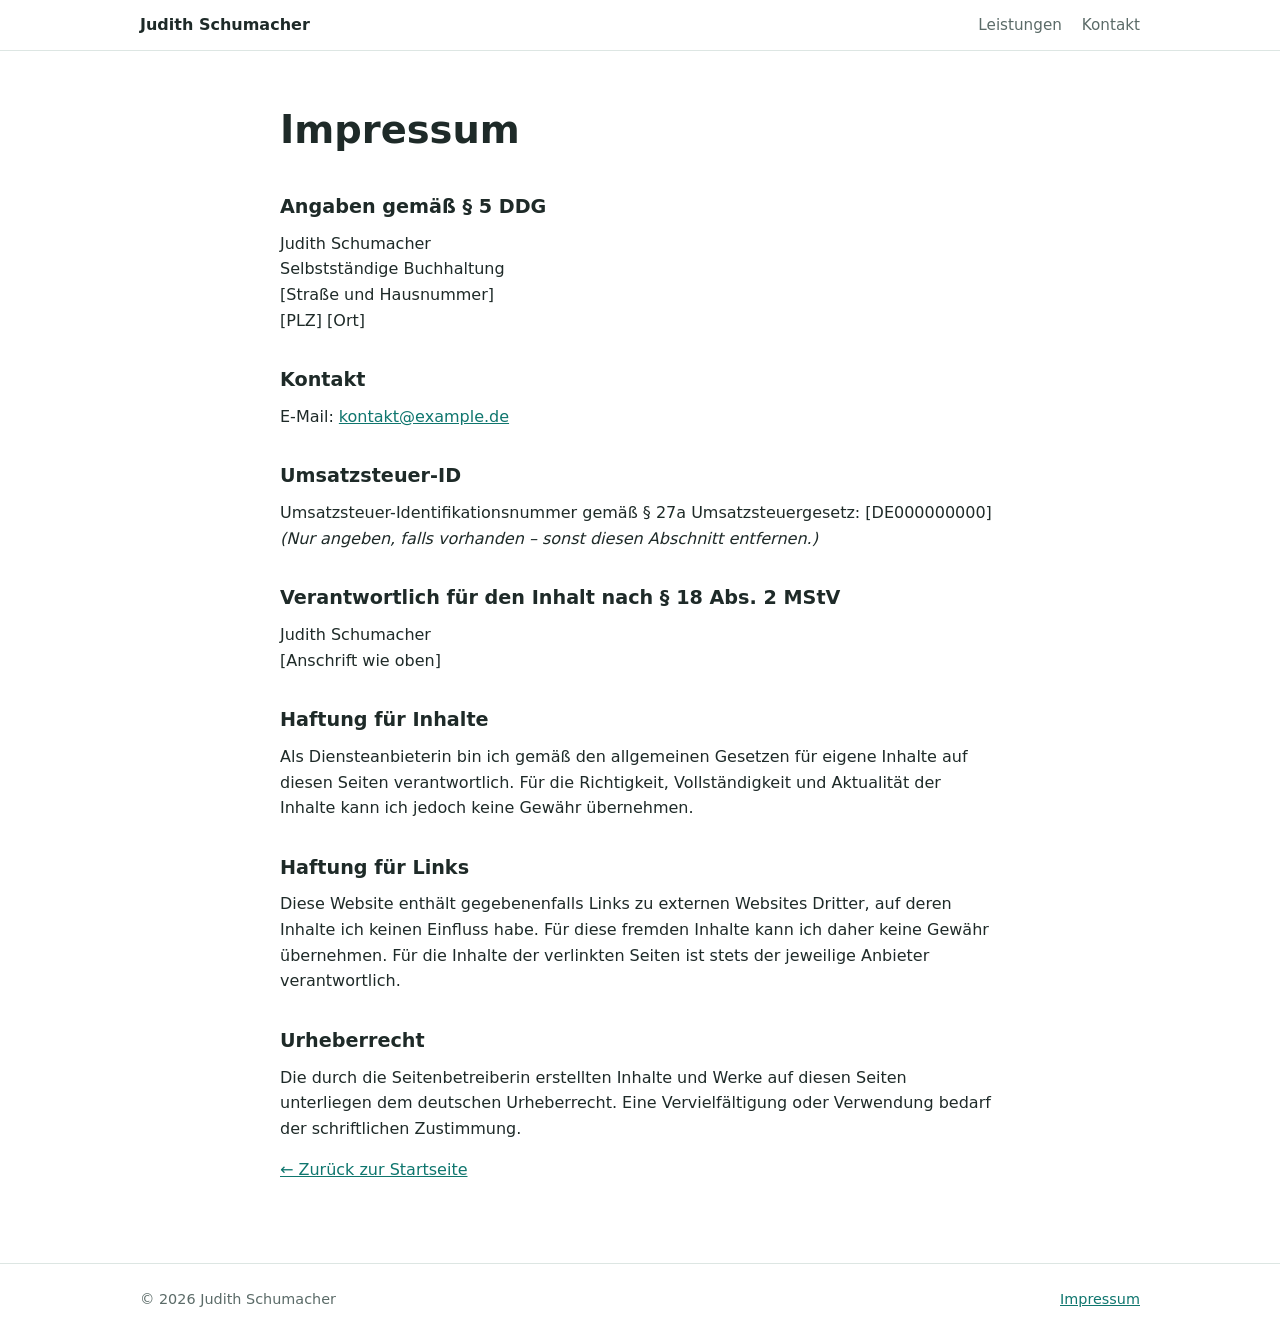
==== impressum.html @ 083d1010 "v0.1 Installation Website Judith" ====
<!DOCTYPE html>
<html lang="de">
<head>
  <meta charset="UTF-8">
  <meta name="viewport" content="width=device-width, initial-scale=1">
  <title>Impressum – Judith Schumacher</title>
  <meta name="robots" content="noindex">
  <link rel="stylesheet" href="style.css">
</head>
<body>

  <header class="site-header">
    <div class="container">
      <a class="brand" href="index.html">Judith Schumacher</a>
      <nav class="nav" aria-label="Hauptnavigation">
        <a href="index.html#leistungen">Leistungen</a>
        <a href="index.html#kontakt">Kontakt</a>
      </nav>
    </div>
  </header>

  <main class="container legal">
    <h1>Impressum</h1>

    <h2>Angaben gemäß § 5 DDG</h2>
    <p>
      Judith Schumacher<br>
      Selbstständige Buchhaltung<br>
      [Straße und Hausnummer]<br>
      [PLZ] [Ort]
    </p>

    <h2>Kontakt</h2>
    <p>
      E-Mail: <a href="mailto:kontakt@example.de">kontakt@example.de</a>
    </p>

    <h2>Umsatzsteuer-ID</h2>
    <p>
      Umsatzsteuer-Identifikationsnummer gemäß § 27a Umsatzsteuergesetz: [DE000000000]<br>
      <em>(Nur angeben, falls vorhanden – sonst diesen Abschnitt entfernen.)</em>
    </p>

    <h2>Verantwortlich für den Inhalt nach § 18 Abs. 2 MStV</h2>
    <p>
      Judith Schumacher<br>
      [Anschrift wie oben]
    </p>

    <h2>Haftung für Inhalte</h2>
    <p>
      Als Diensteanbieterin bin ich gemäß den allgemeinen Gesetzen für eigene Inhalte auf diesen Seiten
      verantwortlich. Für die Richtigkeit, Vollständigkeit und Aktualität der Inhalte kann ich jedoch
      keine Gewähr übernehmen.
    </p>

    <h2>Haftung für Links</h2>
    <p>
      Diese Website enthält gegebenenfalls Links zu externen Websites Dritter, auf deren Inhalte ich
      keinen Einfluss habe. Für diese fremden Inhalte kann ich daher keine Gewähr übernehmen. Für die
      Inhalte der verlinkten Seiten ist stets der jeweilige Anbieter verantwortlich.
    </p>

    <h2>Urheberrecht</h2>
    <p>
      Die durch die Seitenbetreiberin erstellten Inhalte und Werke auf diesen Seiten unterliegen dem
      deutschen Urheberrecht. Eine Vervielfältigung oder Verwendung bedarf der schriftlichen Zustimmung.
    </p>

    <p><a href="index.html">← Zurück zur Startseite</a></p>
  </main>

  <footer class="site-footer">
    <div class="container">
      <span>© <span id="year">2026</span> Judith Schumacher</span>
      <a href="impressum.html">Impressum</a>
    </div>
  </footer>

  <script>document.getElementById("year").textContent = new Date().getFullYear();</script>
</body>
</html>
---- style.css ----
:root {
  --bg: #ffffff;
  --bg-soft: #f4f7f6;
  --text: #1e2a28;
  --muted: #5b6b68;
  --accent: #0f766e;
  --accent-dark: #0b5953;
  --border: #dde6e3;
  --radius: 14px;
}

*, *::before, *::after { box-sizing: border-box; }

html { scroll-behavior: smooth; }

body {
  margin: 0;
  font-family: system-ui, -apple-system, "Segoe UI", Roboto, sans-serif;
  color: var(--text);
  background: var(--bg);
  line-height: 1.6;
}

a { color: var(--accent); }
a:hover { color: var(--accent-dark); }

.container {
  width: 100%;
  max-width: 1040px;
  margin: 0 auto;
  padding: 0 1.25rem;
}

/* Header */
.site-header {
  position: sticky;
  top: 0;
  z-index: 10;
  background: rgba(255, 255, 255, 0.92);
  backdrop-filter: blur(8px);
  border-bottom: 1px solid var(--border);
}
.site-header .container {
  display: flex;
  flex-wrap: wrap;
  align-items: center;
  justify-content: space-between;
  gap: 0.25rem 1rem;
  padding-top: 0.75rem;
  padding-bottom: 0.75rem;
}
.brand {
  font-weight: 700;
  color: var(--text);
  text-decoration: none;
}
.nav { display: flex; gap: 1.25rem; }
.nav a {
  color: var(--muted);
  text-decoration: none;
  font-size: 0.95rem;
}
.nav a:hover { color: var(--accent); }

/* Buttons */
.btn {
  display: inline-block;
  padding: 0.8rem 1.5rem;
  border-radius: 999px;
  background: var(--accent);
  color: #fff;
  font-weight: 600;
  text-decoration: none;
  transition: background 0.2s;
}
.btn:hover { background: var(--accent-dark); color: #fff; }
.btn.secondary {
  background: transparent;
  color: var(--accent);
  border: 2px solid var(--accent);
}
.btn.secondary:hover { background: var(--accent); color: #fff; }

/* Hero */
.hero {
  background: linear-gradient(160deg, var(--bg-soft), #e3f1ee);
  padding: 4rem 0 4.5rem;
}
.eyebrow {
  color: var(--accent);
  font-weight: 600;
  letter-spacing: 0.06em;
  text-transform: uppercase;
  font-size: 0.85rem;
  margin: 0 0 0.75rem;
}
.hero h1 {
  font-size: clamp(2rem, 6vw, 3.25rem);
  line-height: 1.15;
  margin: 0 0 1rem;
  max-width: 18ch;
}
.hero p.lead {
  font-size: 1.15rem;
  color: var(--muted);
  max-width: 52ch;
  margin: 0 0 2rem;
}
.hero .actions { display: flex; flex-wrap: wrap; gap: 0.75rem; }

/* Sections */
section { padding: 4rem 0; }
section.soft { background: var(--bg-soft); }
h2 {
  font-size: clamp(1.5rem, 4vw, 2.1rem);
  margin: 0 0 0.5rem;
}
.section-intro { color: var(--muted); margin: 0 0 2rem; max-width: 56ch; }

/* Leistungen */
.cards {
  display: grid;
  gap: 1.25rem;
  grid-template-columns: 1fr;
}
.card {
  background: var(--bg);
  border: 1px solid var(--border);
  border-radius: var(--radius);
  padding: 1.5rem;
}
.card h3 { margin: 0 0 0.5rem; font-size: 1.15rem; }
.card p { margin: 0; color: var(--muted); }
.icon {
  width: 2.5rem;
  height: 2.5rem;
  display: grid;
  place-items: center;
  border-radius: 10px;
  background: #e3f1ee;
  font-size: 1.25rem;
  margin-bottom: 1rem;
}

/* Kontakt */
.contact-box {
  display: grid;
  gap: 1.5rem;
  background: var(--bg);
  border: 1px solid var(--border);
  border-radius: var(--radius);
  padding: 1.75rem;
}
.contact-list { list-style: none; margin: 0; padding: 0; display: grid; gap: 0.75rem; }
.contact-list strong { display: block; font-size: 0.85rem; color: var(--muted); font-weight: 600; }

/* Footer */
.site-footer {
  border-top: 1px solid var(--border);
  padding: 1.5rem 0;
  font-size: 0.9rem;
  color: var(--muted);
}
.site-footer .container {
  display: flex;
  flex-wrap: wrap;
  justify-content: space-between;
  gap: 0.5rem 1rem;
}

/* Rechtstext (Impressum) */
.legal { padding: 3rem 0 4rem; max-width: 720px; }
.legal h1 { font-size: clamp(1.8rem, 5vw, 2.4rem); margin: 0 0 1.5rem; }
.legal h2 { font-size: 1.2rem; margin: 2rem 0 0.5rem; }
.legal p { margin: 0 0 1rem; }

/* Tablet & Desktop */
@media (min-width: 700px) {
  .cards { grid-template-columns: repeat(2, 1fr); }
  .contact-box { grid-template-columns: 1fr 1fr; padding: 2.25rem; }
  .hero { padding: 6rem 0 6.5rem; }
}
@media (min-width: 960px) {
  .cards { grid-template-columns: repeat(3, 1fr); }
}
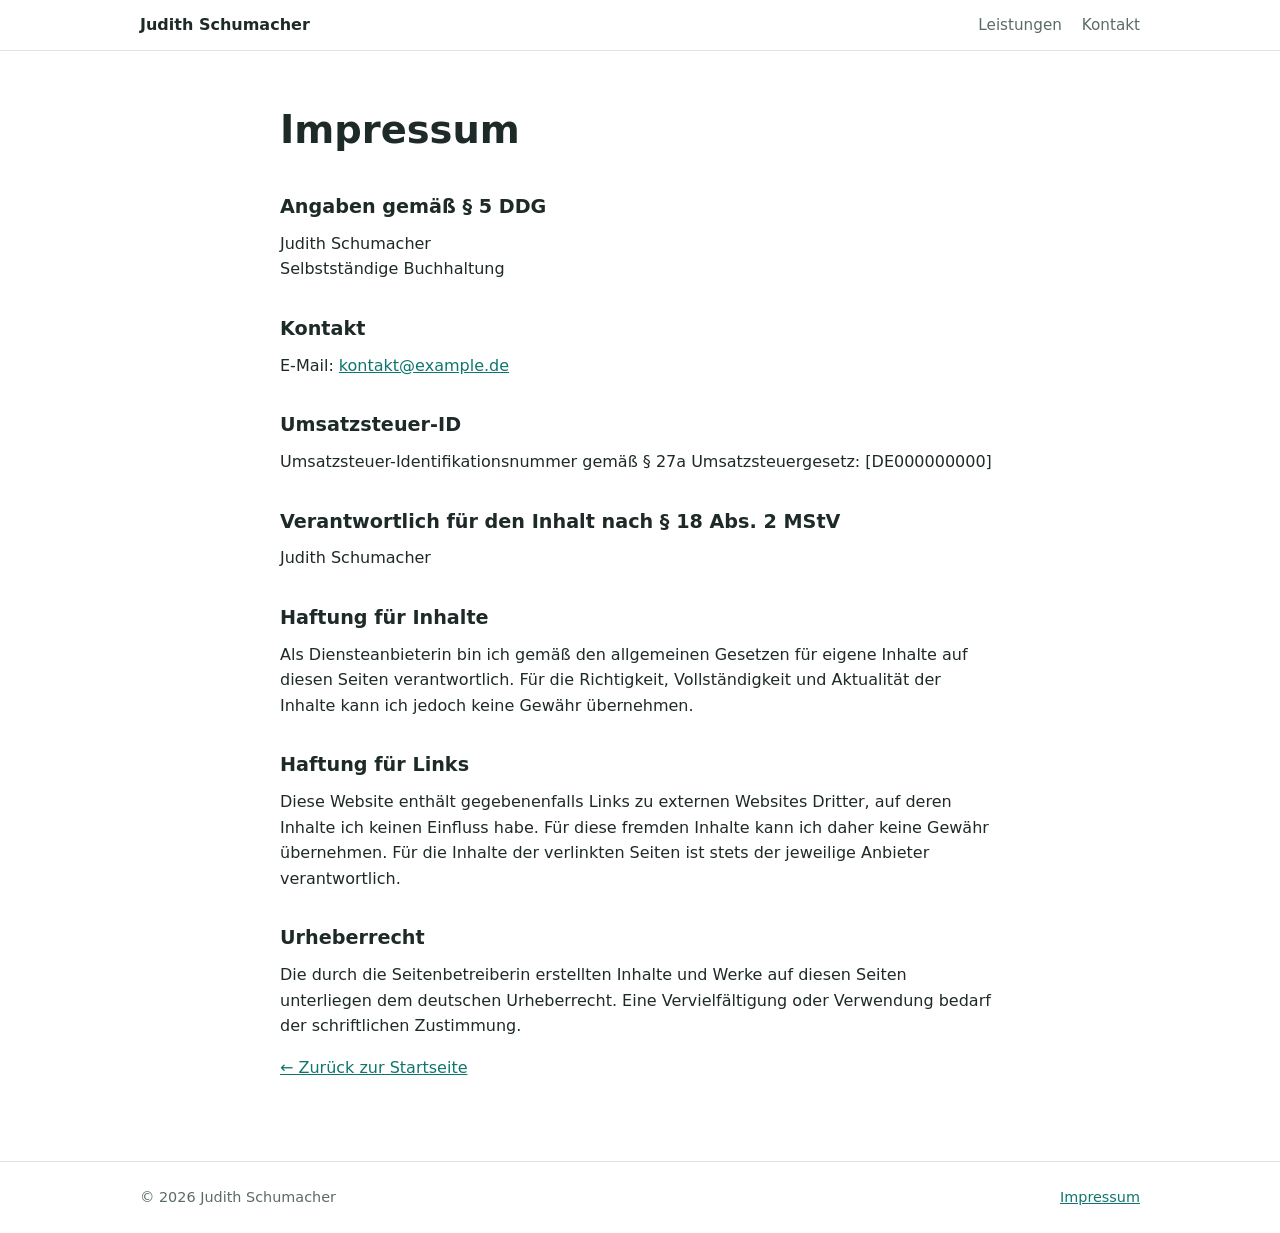
==== commit dbd317d2: "Update impressum.html" ====
--- a/impressum.html
+++ b/impressum.html
@@ -26,8 +26,6 @@
     <p>
       Judith Schumacher<br>
       Selbstständige Buchhaltung<br>
-      [Straße und Hausnummer]<br>
-      [PLZ] [Ort]
     </p>
 
     <h2>Kontakt</h2>
@@ -38,13 +36,11 @@
     <h2>Umsatzsteuer-ID</h2>
     <p>
       Umsatzsteuer-Identifikationsnummer gemäß § 27a Umsatzsteuergesetz: [DE000000000]<br>
-      <em>(Nur angeben, falls vorhanden – sonst diesen Abschnitt entfernen.)</em>
     </p>
 
     <h2>Verantwortlich für den Inhalt nach § 18 Abs. 2 MStV</h2>
     <p>
       Judith Schumacher<br>
-      [Anschrift wie oben]
     </p>
 
     <h2>Haftung für Inhalte</h2>
